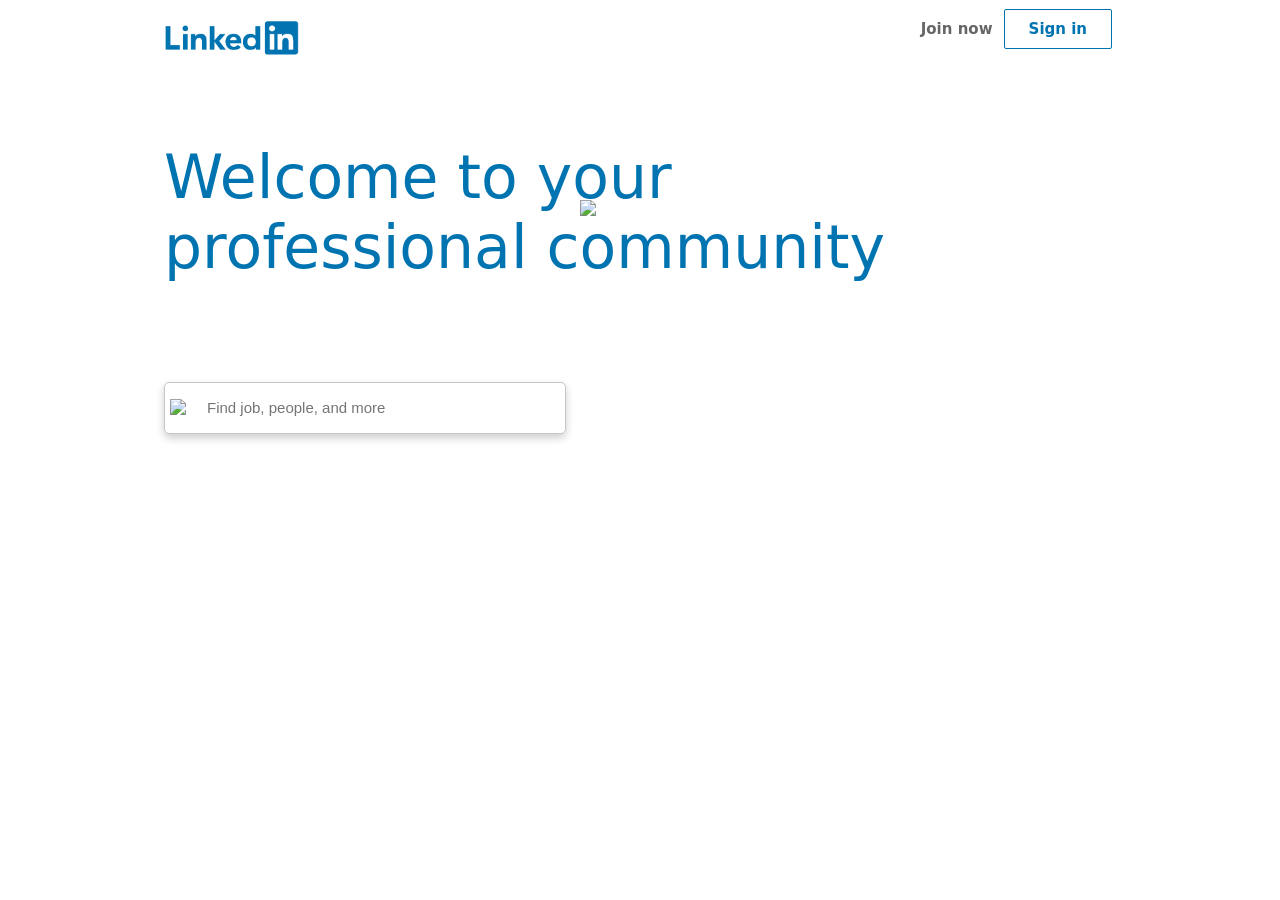
==== linkedin_clone/index.html @ ad329140 "linkedin_clone" ====
<!DOCTYPE html>
<html lang="en">
<head>
    <meta charset="UTF-8">
    <meta name="viewport" content="width=device-width, initial-scale=1.0">
    <meta http-equiv="X-UA-Compatible" content="ie=edge">
    <title>LinedIn</title>
    <script src="https://kit.fontawesome.com/7ea5b3f3ae.js" crossorigin="anonymous"></script>
    <link rel="stylesheet" href="style.css" type="text/css">
     <!-- add icon link -->
     <link rel = "icon" href =  
     "https://www.freeiconspng.com/uploads/linkedin-linkedin-icon-flat-icon-linkedin-png-social-icon-png-11.png" type = "image/x-icon">
</head>
<body>
    <header> 
        <img src="linkedin_logo.png" width="135px">

        <div class="buttons_onTop">
            <button class="join"  >Join now</button>
            <button class="signin">Sign in</button>
        </div>

    </header>

    <main>
        <section class="section1">
                <p>Welcome to your</p>
                <p>professional community</p>
                <div class=search_box>
                    <img src="https://www.stickpng.com/assets/images/585e4ae1cb11b227491c3393.png" width="20px" style="margin:5px;">
                    <input type=“text” size="25px" style="border: none; font-size:15px; font-weight:o.5px; left:40px; position: absolute; top:15px;" placeholder="Find job, people, and more">
                </div>
        </section>

        <img class="img1" src="https://static-exp1.licdn.com/sc/h/1hbr6t0oqhf2avswaaruivxtl" width="700px">

    </main>
</body>
</html>
---- linkedin_clone/style.css ----
body{
    font-family: -apple-system,system-ui,BlinkMacSystemFont,"Segoe UI",Roboto,"Helvetica Neue","Fira Sans",Ubuntu,Oxygen,"Oxygen Sans",Cantarell,"Droid Sans","Apple Color Emoji","Segoe UI Emoji","Segoe UI Emoji","Segoe UI Symbol","Lucida Grande",Helvetica,Arial,sans-serif;
}
p{
    margin: 0px;
}
header{
    margin-right: 140px;
    margin-left: 140px;

    padding-top: 12px;
    padding-left: 16px;
    padding-right: 16px;
    padding-bottom:12px ;
    position: relative;
    

}

.buttons_onTop{
    position: absolute;
    display:inline-block;
    top:1px;
    right: 20px;
}
.join{
    background-color: rgba(0,0,0,0);
    border: 0;
    color: rgba(0,0,0,0.6);
    text-align: center;
    outline-width: 2px;
    font-size: 15px;
    font-weight: 600;
    font-family: inherit;
    height: 32px;
    
}
.signin{
    background-color: rgba(0,0,0,0);
    border-radius: 2px;
    color: #0073b1;
    font-size: 15px;
    font-weight: 600;
    font-family: inherit;
    height: 40px;
    outline-width: 2px;
    text-align: center;
    border: 0.5px solid #0073b1;
    padding-left: 24px;
    padding-right: 24px;
}
.section1{
    padding:60px 16px 72px 16px;
    margin-right: 140px;
    margin-left: 140px;
    color: #0073b1;
    font-weight:200;
    font-size: 60px;
    margin-top:10px;
}

.search_box{
    position: relative;
    box-shadow: 0 4px 8px 0 rgba(0, 0, 0, 0.2);
    border: 0.5px solid rgba(105, 105, 105, 0.376);
    border-radius: 5px;
    width: 400px;
    height: 50px;
    font-size:40px;
    margin-top:100px;

}
.img1{
    position: absolute;
    right:0px;
    top:200px;
}
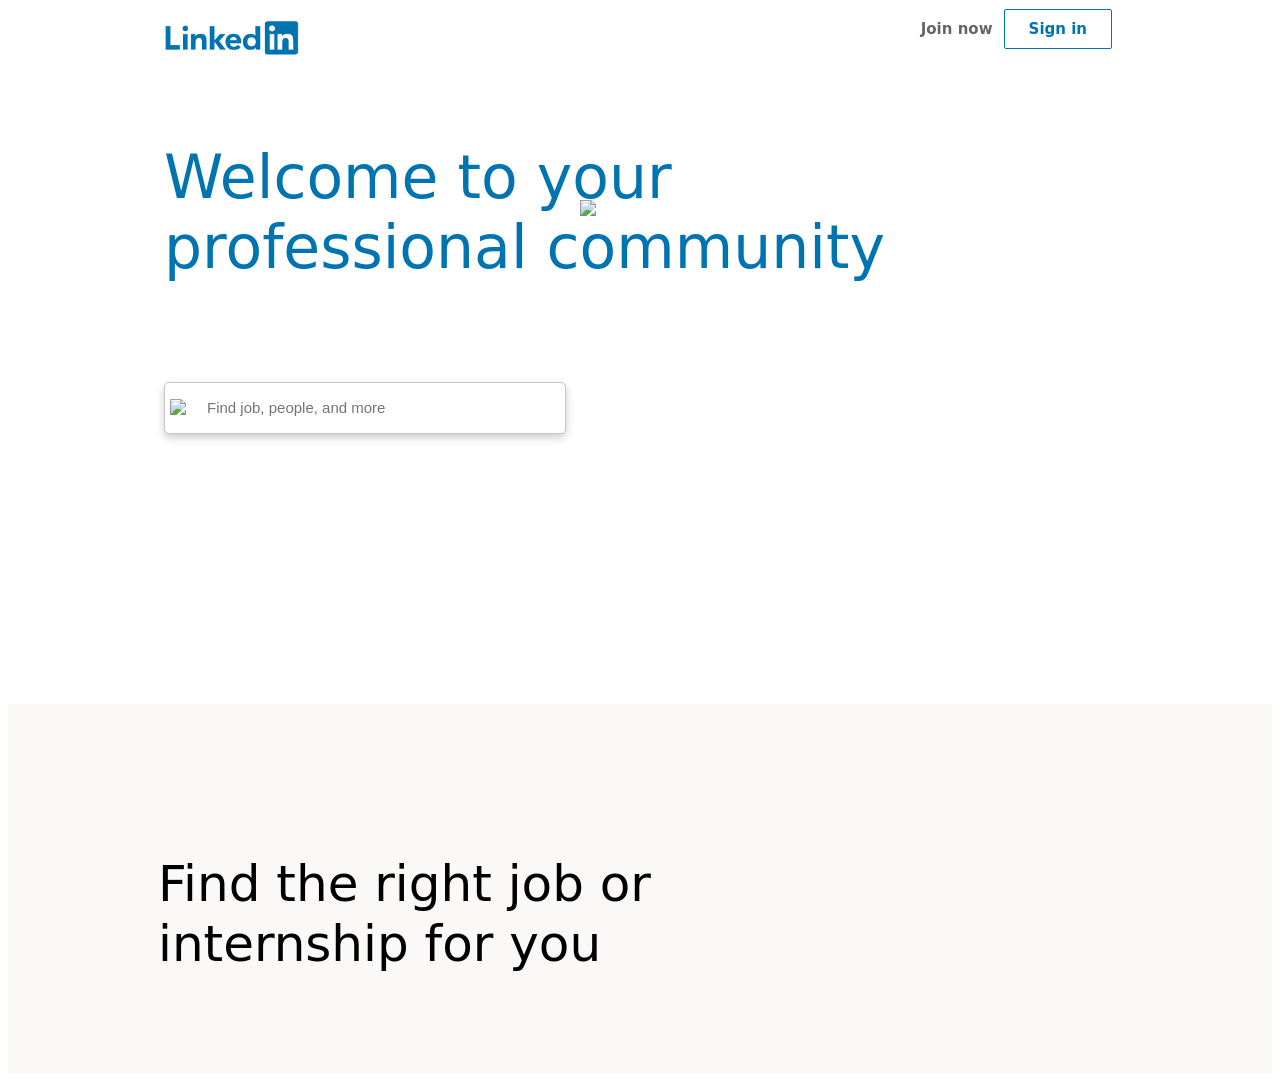
==== commit 7d10d0f4: "blog" ====
--- a/linkedin_clone/index.html
+++ b/linkedin_clone/index.html
@@ -33,6 +33,17 @@
         </section>
 
         <img class="img1" src="https://static-exp1.licdn.com/sc/h/1hbr6t0oqhf2avswaaruivxtl" width="700px">
+        <section class="section2">
+            
+            <div class=div2>
+                <p>Find the right job or</p> 
+                <p>internship for you</p> 
+            </div>
+
+            <div calss=>
+
+            </div>
+    </section>
 
     </main>
 </body>
--- a/linkedin_clone/style.css
+++ b/linkedin_clone/style.css
@@ -59,6 +59,7 @@
     margin-top:10px;
 }
 
+
 .search_box{
     position: relative;
     box-shadow: 0 4px 8px 0 rgba(0, 0, 0, 0.2);
@@ -75,3 +76,17 @@
     right:0px;
     top:200px;
 }
+.section2{
+    padding: 100px;
+    margin-top: 198px;
+    background-color:#FAF9F7 ;
+    font-weight:200;
+    font-size: 60px;
+}
+.div2{
+    margin-top: 50px;
+    margin-left: 50px ;
+    font-size:50px;
+    line-height: 60px;
+    font-weight: 200;
+}
